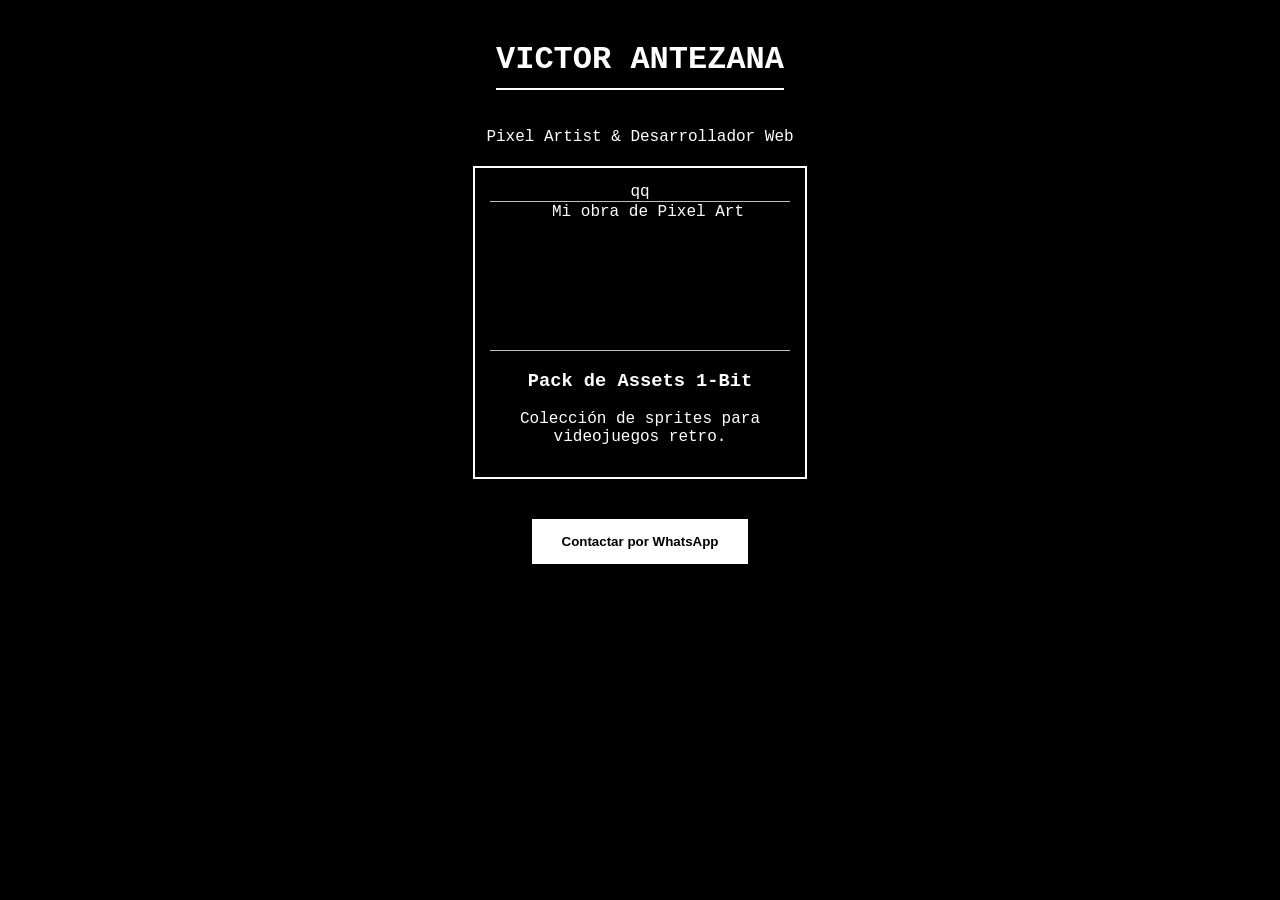
==== index.html @ 73086358 "Add files via upload" ====
<meta name='viewport' content='width=device-width, initial-scale=1'/><!DOCTYPE html>
<html lang="es">
<head>
    <meta charset="UTF-8">
    <meta name="viewport" content="width=device-width, initial-scale=1.0">
    <title>Victor | Pixel Art & Web</title>
    <link rel="stylesheet" href="style.css">
</head>
<body>
    <header>
        <h1>VICTOR ANTEZANA</h1>
        <p>Pixel Artist & Desarrollador Web</p>
    </header>

    <section id="portfolio">
        <div class="project-card">qq
            <div class="pixel-box">
              
<img src="cf26793b77436926cef9d7d4557286f3.jpg" alt="Mi obra de Pixel Art" class="pixel-img" width="500" height="150">


              
            </div>
            <h3>Pack de Assets 1-Bit</h3>
            <p>Colección de sprites para videojuegos retro.</p>
        </div>
    </section>

    <footer>
        <button onclick="contactar()">Contactar por WhatsApp</button>
    </footer>

    <script src="script.js"></script>
</body>
</html>
<style>/* Estilo Minimalista */
body {
    background-color: #000;
    color: #fff;
    font-family: 'Courier New', Courier, monospace;
    text-align: center;
    margin: 0;
    padding: 20px;
}

header h1 {
    border-bottom: 2px solid #fff;
    display: inline-block;
    padding-bottom: 10px;
}

.project-card {
    border: 2px solid #fff;
    margin: 20px auto;
    padding: 15px;
    max-width: 300px;
    transition: transform 0.3s;
}

.pixel-box {
    overflow: hidden; /* Corta lo que se salga de la caja */
    word-wrap: break-word; /* Si hay texto, lo obliga a saltar de línea */
    display: flex;
    justify-content: center;
    align-items: center;
}


button {
    background-color: #fff;
    color: #000;
    border: none;
    padding: 15px 30px;
    font-weight: bold;
    cursor: pointer;
    margin-top: 20px;
}
</style><script>
function contactar() {
    const mensaje = "Hola Victor, vi tu portafolio y me gustaría una cotización.";
    const telefono = "59163790452";
    const url = "https://wa.me/" + telefono + "?text=" + encodeURIComponent(mensaje);
    window.open(url, '_blank');
}
</script>
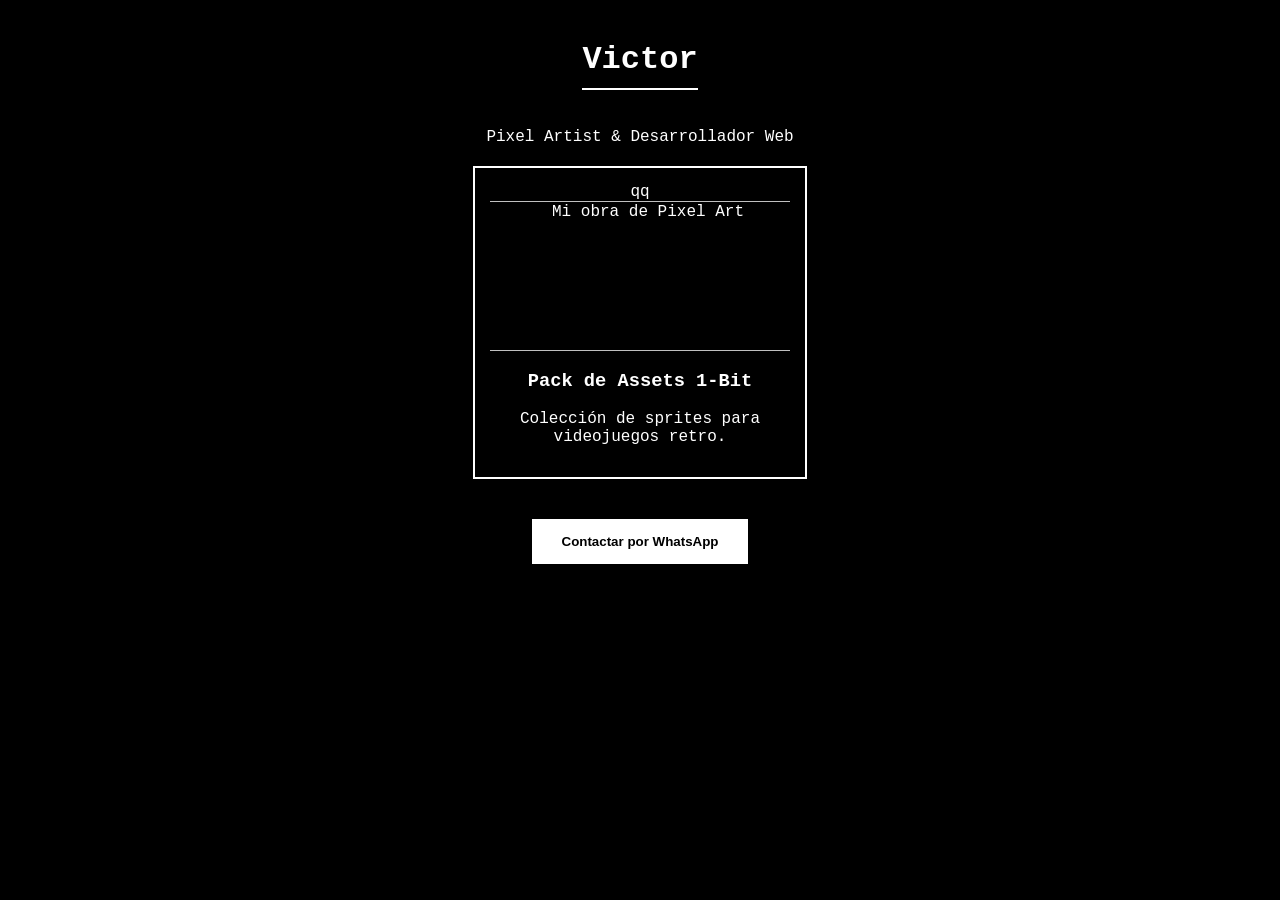
==== commit 26adf94f: "Actualizar index.html" ====
--- a/index.html
+++ b/index.html
@@ -8,7 +8,7 @@
 </head>
 <body>
     <header>
-        <h1>VICTOR ANTEZANA</h1>
+        <h1>Victor</h1>
         <p>Pixel Artist & Desarrollador Web</p>
     </header>
 
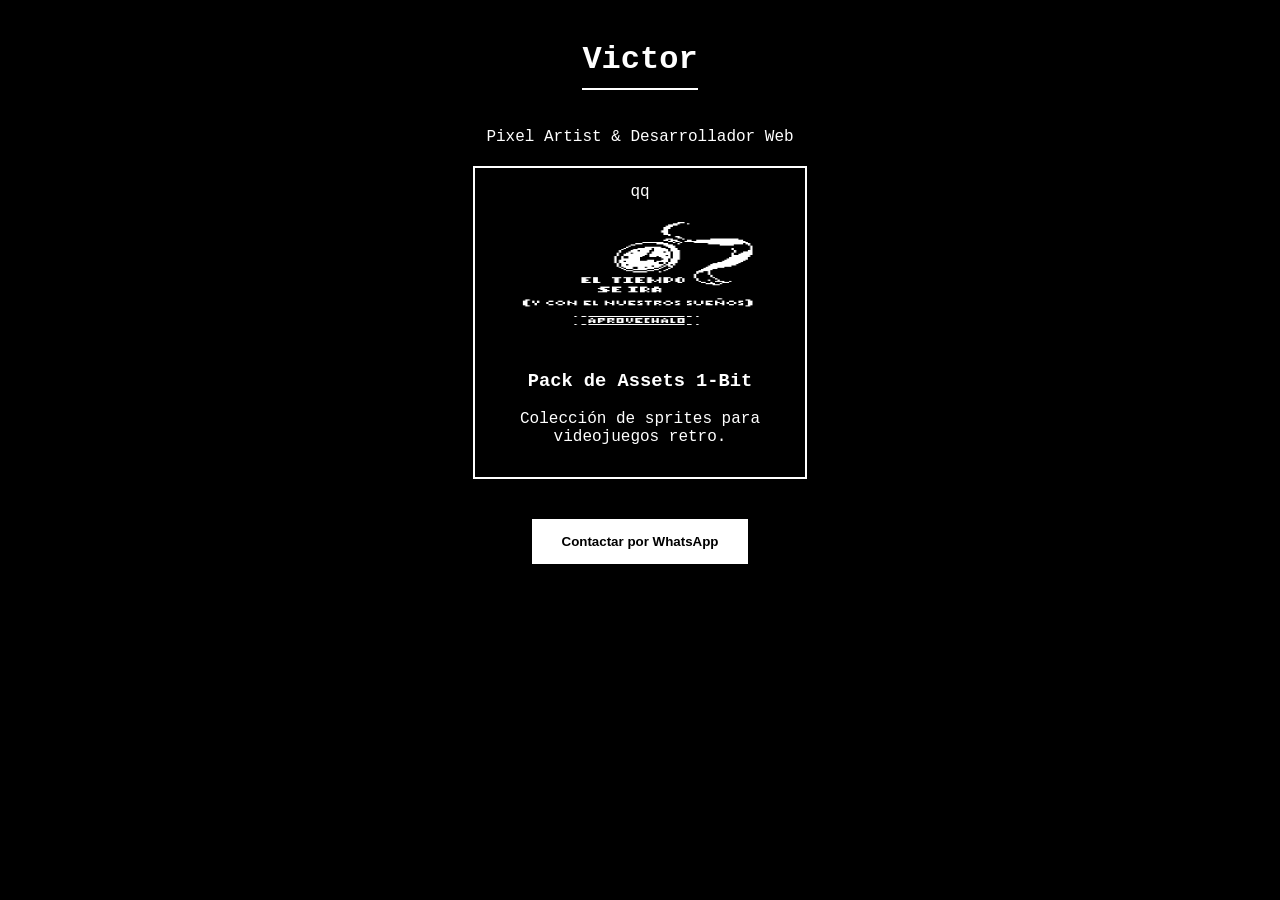
==== commit 17163f6e: "Actualizar index.html" ====
--- a/index.html
+++ b/index.html
@@ -16,7 +16,7 @@
         <div class="project-card">qq
             <div class="pixel-box">
               
-<img src="cf26793b77436926cef9d7d4557286f3.jpg" alt="Mi obra de Pixel Art" class="pixel-img" width="500" height="150">
+<img src="Icon.png"alt="Mi obra de Pixel Art" class="pixel-img" width="500" height="150">
 
 
               
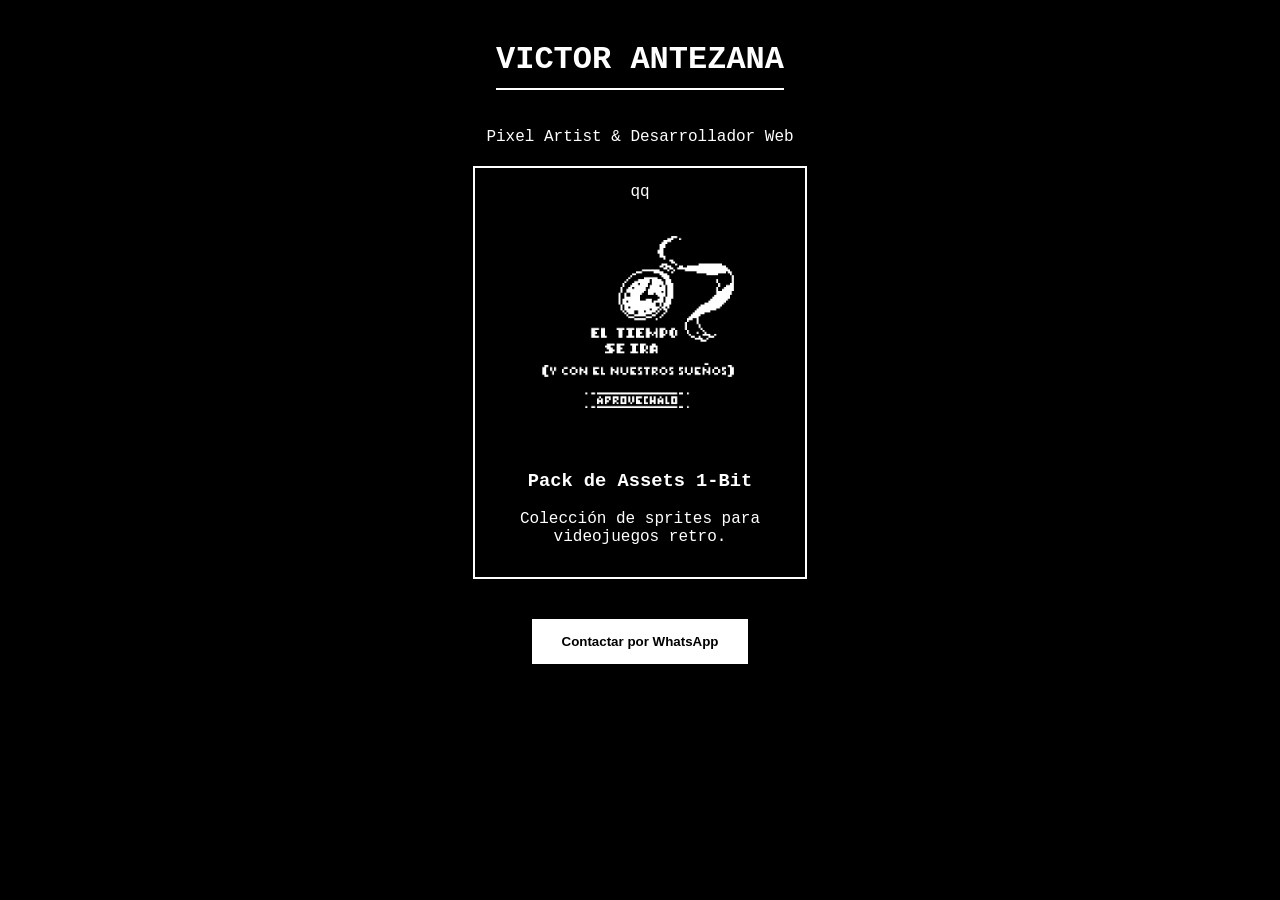
==== commit a66ead81: "Actualizar index.html" ====
--- a/index.html
+++ b/index.html
@@ -8,7 +8,7 @@
 </head>
 <body>
     <header>
-        <h1>Victor</h1>
+        <h1>VICTOR ANTEZANA</h1>
         <p>Pixel Artist & Desarrollador Web</p>
     </header>
 
@@ -16,7 +16,7 @@
         <div class="project-card">qq
             <div class="pixel-box">
               
-<img src="Icon.png"alt="Mi obra de Pixel Art" class="pixel-img" width="500" height="150">
+<img src="Icon.png" alt="Mi obra de Pixel Art" class="pixel-img" width="250" height="250">
 
 
               
@@ -82,4 +82,4 @@
     const url = "https://wa.me/" + telefono + "?text=" + encodeURIComponent(mensaje);
     window.open(url, '_blank');
 }
-</script>
+</script>
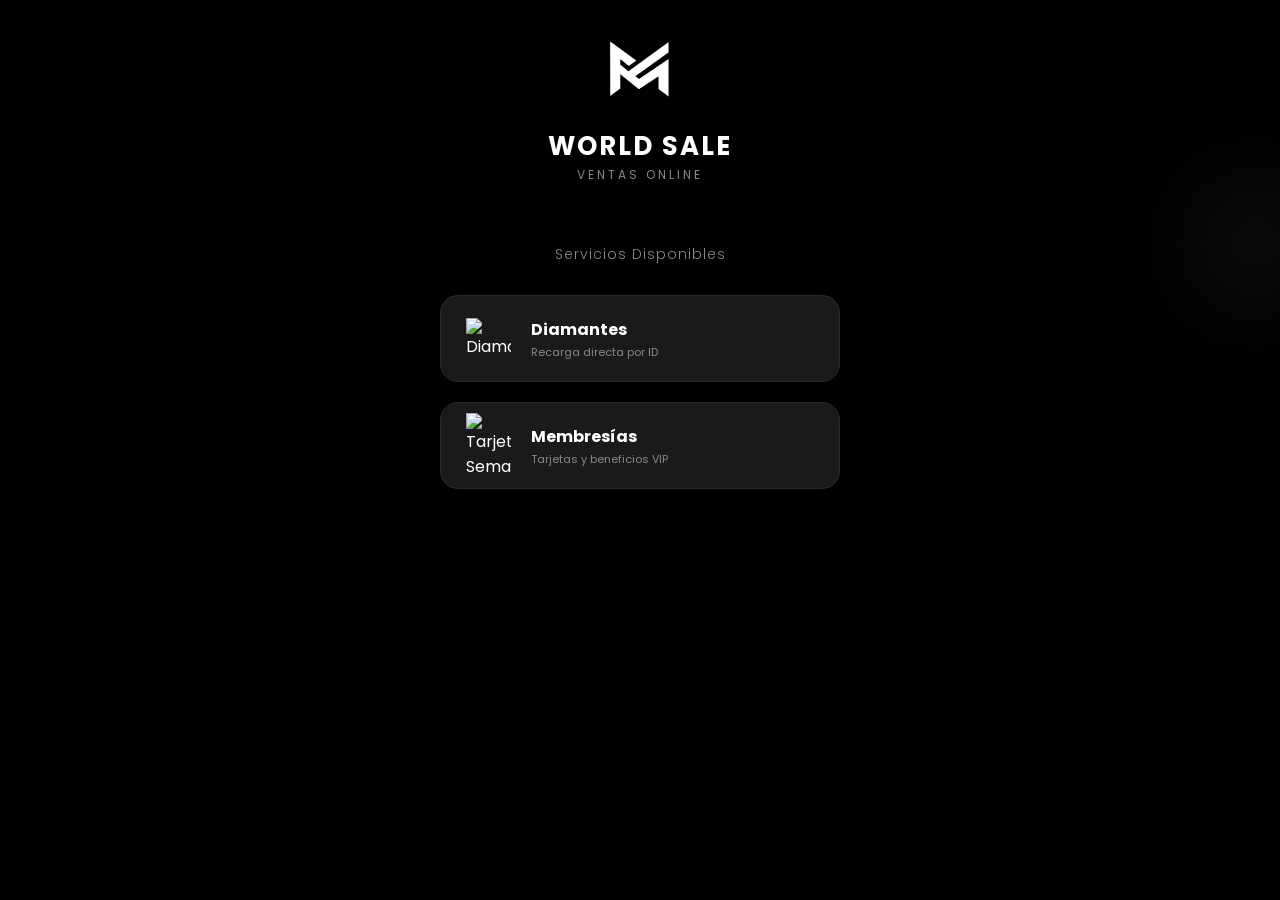
==== commit a586ff52: "Add files via upload" ====
--- a/index.html
+++ b/index.html
@@ -1,85 +1,173 @@
-<meta name='viewport' content='width=device-width, initial-scale=1'/><!DOCTYPE html>
+<!DOCTYPE html>
 <html lang="es">
 <head>
     <meta charset="UTF-8">
     <meta name="viewport" content="width=device-width, initial-scale=1.0">
-    <title>Victor | Pixel Art & Web</title>
-    <link rel="stylesheet" href="style.css">
+    <title>World Sale - Ventas Online</title>
+    <link href="https://fonts.googleapis.com/css2?family=Poppins:wght@300;400;600&display=swap" rel="stylesheet">
+    <link rel="stylesheet" href="index.css">
 </head>
 <body>
-    <header>
-        <h1>VICTOR ANTEZANA</h1>
-        <p>Pixel Artist & Desarrollador Web</p>
-    </header>
+  
+    <audio id="click-sound" src="dragon-studio-mouse-click-405462.mp3" preload="auto"></audio>
 
-    <section id="portfolio">
-        <div class="project-card">qq
-            <div class="pixel-box">
-              
-<img src="Icon.png" alt="Mi obra de Pixel Art" class="pixel-img" width="250" height="250">
+    <div id="particles-container"></div>
 
+    <div id="modal-recibo" class="modal-container hidden">
+        <div class="recibo-card">
+            <div class="recibo-header">
+                <h3>TICKET DE PEDIDO</h3>
+                <p>WORLD SALE OFFICIAL</p>
+            </div>
+            <div class="recibo-body">
+                <div class="recibo-item">
+                    <span>Item:</span>
+                    <strong id="recibo-producto">-</strong>
+                </div>
+                <div class="recibo-item">
+                    <span>Total:</span>
+                    <strong id="recibo-precio">-</strong>
+                </div>
+                <div class="recibo-nota">
+                    <p>Serás redirigido a WhatsApp para finalizar el pago por QR o transferencia.</p>
+                </div>
+            </div>
+            <div class="recibo-footer">
+                <button id="btn-confirmar-compra" class="confirm-btn">ENVIAR PEDIDO</button>
+                <button id="btn-cancelar-modal" class="cancel-btn">VOLVER</button>
+            </div>
+        </div>
+    </div>
 
-              
+    <main class="main-container">
+        <header class="logo-section">
+            <div class="logo-wrapper">
+                <img src="ICON.png" alt="World Sale" class="main-logo">
             </div>
-            <h3>Pack de Assets 1-Bit</h3>
-            <p>Colección de sprites para videojuegos retro.</p>
-        </div>
-    </section>
+            <h1 class="brand-name">WORLD SALE</h1>
+            <p class="brand-tagline">VENTAS ONLINE</p>
+        </header>
 
-    <footer>
-        <button onclick="contactar()">Contactar por WhatsApp</button>
-    </footer>
+        <section class="menu-section" id="menu-principal">
+            <h2 class="section-title subtitle-low">Servicios Disponibles</h2>
+            <div class="menu-grid">
+                <div class="menu-card" id="card-diamantes">
+                    <div class="card-icon-container">
+                        <img src="diamantes.png" alt="Diamantes" class="item-icon">
+                    </div>
+                    <div class="card-content">
+                        <h3>Diamantes</h3>
+                        <p>Recarga directa por ID</p>
+                    </div>
+                </div>
+                <div class="menu-card" id="card-semanal">
+                    <div class="card-icon-container">
+                        <img src="semanal.png" alt="Tarjeta Semanal" class="item-icon">
+                    </div>
+                    <div class="card-content">
+                        <h3>Membresías</h3>
+                        <p>Tarjetas y beneficios VIP</p>
+                    </div>
+                </div>
+            </div>
+        </section>
 
-    <script src="script.js"></script>
+        <section id="menu-precios" class="menu-section hidden">
+            <button id="btn-volver" class="back-button">➣ Volver</button>
+            
+            <h3 class="group-label">LOS MÁS BUSCADOS</h3>
+            <div class="price-grid-diamonds">
+                <div class="price-card-grid popular" data-item="341 Diamantes" data-price="Bs 30.00" data-msj="Hola World Sale, quiero el paquete de 341 Diamantes por 30 bs">
+                    <span class="badge">POPULAR</span>
+                    <img src="diamantes.png" class="price-icon-v2">
+                    <span class="pack-name">341 Diamantes</span>
+                    <button class="buy-button-v2">Bs 30.00</button>
+                </div>
+                <div class="price-card-grid popular" data-item="572 Diamantes" data-price="Bs 45.00" data-msj="Hola World Sale, quiero el paquete de 572 Diamantes por 45 bs">
+                    <span class="badge">OFERTA</span>
+                    <img src="diamantes.png" class="price-icon-v2">
+                    <span class="pack-name">572 Diamantes</span>
+                    <button class="buy-button-v2">Bs 45.00</button>
+                </div>
+            </div>
+
+            <h3 class="group-label">CARGA ESTÁNDAR</h3>
+            <div class="price-grid-diamonds">
+                <div class="price-card-grid" data-item="110 Diamantes" data-price="Bs 10.00" data-msj="Hola World Sale, quiero el paquete de 110 Diamantes por 10 bs">
+                    <img src="diamantes.png" class="price-icon-v2">
+                    <span class="pack-name">110 Diamantes</span>
+                    <button class="buy-button-v2">Bs 10.00</button>
+                </div>
+                <div class="price-card-grid" data-item="1166 Diamantes" data-price="Bs 80.00" data-msj="Hola World Sale, quiero el paquete de 1166 Diamantes por 80 bs">
+                    <img src="diamantes.png" class="price-icon-v2">
+                    <span class="pack-name">1166 Diamantes</span>
+                    <button class="buy-button-v2">Bs 80.00</button>
+                </div>
+            </div>
+
+            <h3 class="group-label">PAQUETES ELITE</h3>
+            <div class="price-grid-diamonds elite-row">
+                <div class="price-card-grid elite" data-item="2389 Diamantes" data-price="Bs 160.00" data-msj="Hola World Sale, quiero el paquete de 2389 Diamantes por 160 bs">
+                    <span class="badge yellow">MAX AHORRO</span>
+                    <img src="diamantes.png" class="price-icon-v2">
+                    <span class="pack-name">2389 Diamantes</span>
+                    <button class="buy-button-v2">Bs 160.00</button>
+                </div>
+                <div class="price-card-grid elite" data-item="6160 Diamantes" data-price="Bs 400.00" data-msj="Hola World Sale, quiero el paquete de 6160 Diamantes por 400 bs">
+                    <img src="diamantes.png" class="price-icon-v2">
+                    <span class="pack-name">6160 Diamantes</span>
+                    <button class="buy-button-v2">Bs 400.00</button>
+                </div>
+            </div>
+        </section>
+
+        <section id="menu-tarjetas" class="menu-section hidden">
+            <button id="btn-volver-tarjetas" class="back-button">➣ Volver</button>
+            
+            <div class="category-selector">
+                <div class="category-btn active" id="tab-membresias">
+                    <img src="semanal.png" class="cat-icon"><span>Tarjetas</span>
+                </div>
+                <div class="category-btn" id="tab-pases">
+                    <img src="semanal.png" class="cat-icon"><span>Pases</span>
+                </div>
+                <div class="category-btn" id="tab-otros">
+                    <img src="semanal.png" class="cat-icon"><span>Otros</span>
+                </div>
+            </div>
+
+            <div id="content-membresias" class="tab-content">
+                <div class="menu-grid">
+                    <div class="price-card" data-item="T. Semanal Básica" data-price="Bs 7.00" data-msj="Hola World Sale, quiero la T. Semanal básica por 7 bs">
+                        <div class="price-info"><img src="semanal.png" class="price-icon"><span>T. Semanal Básica</span></div>
+                        <button class="buy-button">Bs 7.00</button>
+                    </div>
+                    <div class="price-card" data-item="Tarjeta Semanal" data-price="Bs 18.00" data-msj="Hola World Sale, quiero la Tarjeta Semanal por 18 bs">
+                        <div class="price-info"><img src="semanal.png" class="price-icon"><span>Tarjeta Semanal</span></div>
+                        <button class="buy-button">Bs 18.00</button>
+                    </div>
+                    <div class="price-card" data-item="Tarjeta Mensual" data-price="Bs 85.00" data-msj="Hola World Sale, quiero la Tarjeta Mensual por 85 bs">
+                        <div class="price-info"><img src="semanal.png" class="price-icon"><span>Tarjeta Mensual</span></div>
+                        <button class="buy-button">Bs 85.00</button>
+                    </div>
+                </div>
+            </div>
+
+            <div id="content-pases" class="tab-content hidden">
+                <div class="menu-grid">
+                    <div class="price-card" data-item="Pass Booyah" data-price="Bs 25.00" data-msj="Hola World Sale, quiero el Pass Booyah por 25 bs">
+                        <div class="price-info"><img src="semanal.png" class="price-icon"><span>Pass Booyah</span></div>
+                        <button class="buy-button">Bs 25.00</button>
+                    </div>
+                </div>
+            </div>
+
+            <div id="content-otros" class="tab-content hidden">
+                <p class="subtitle-low">Próximamente...</p>
+            </div>
+        </section>
+    </main>
+
+    <script src="index.js"></script>
 </body>
 </html>
-<style>/* Estilo Minimalista */
-body {
-    background-color: #000;
-    color: #fff;
-    font-family: 'Courier New', Courier, monospace;
-    text-align: center;
-    margin: 0;
-    padding: 20px;
-}
-
-header h1 {
-    border-bottom: 2px solid #fff;
-    display: inline-block;
-    padding-bottom: 10px;
-}
-
-.project-card {
-    border: 2px solid #fff;
-    margin: 20px auto;
-    padding: 15px;
-    max-width: 300px;
-    transition: transform 0.3s;
-}
-
-.pixel-box {
-    overflow: hidden; /* Corta lo que se salga de la caja */
-    word-wrap: break-word; /* Si hay texto, lo obliga a saltar de línea */
-    display: flex;
-    justify-content: center;
-    align-items: center;
-}
-
-
-button {
-    background-color: #fff;
-    color: #000;
-    border: none;
-    padding: 15px 30px;
-    font-weight: bold;
-    cursor: pointer;
-    margin-top: 20px;
-}
-</style><script>
-function contactar() {
-    const mensaje = "Hola Victor, vi tu portafolio y me gustaría una cotización.";
-    const telefono = "59163790452";
-    const url = "https://wa.me/" + telefono + "?text=" + encodeURIComponent(mensaje);
-    window.open(url, '_blank');
-}
-</script>
--- a/index.css
+++ b/index.css
@@ -0,0 +1,346 @@
+/* BLOQUE 1: Base y Fondo - CORRECCIÓN AZUL */
+* {
+    margin: 0;
+    padding: 0;
+    box-sizing: border-box;
+    -webkit-tap-highlight-color: transparent; /* ELIMINA EL CUADRO AZUL EN MÓVILES */
+    outline: none;
+}
+
+body {
+    background-color: #000000;
+    color: #FFFFFF;
+    font-family: 'Poppins', sans-serif;
+    display: flex;
+    justify-content: center;
+    padding: 20px;
+    min-height: 100vh;
+    overflow-x: hidden; 
+}
+
+/* BLOQUE 2: Capa fija (Límite Visual Inferior) */
+body::after {
+    content: "";
+    position: fixed;
+    bottom: 0;
+    left: 0;
+    width: 100%;
+    height: 15%; 
+    background: linear-gradient(to top, #000000 80%, transparent);
+    z-index: 999;
+    pointer-events: none;
+}
+
+.main-container {
+    width: 100%;
+    max-width: 400px;
+    text-align: center;
+    padding-bottom: 100px; 
+    position: relative;
+    z-index: 10;
+}
+
+/* BLOQUE 3: Logo y Tagline */
+.logo-section { margin-bottom: 20px; }
+.main-logo { width: 100px; height: auto; }
+.brand-name { font-size: 26px; letter-spacing: 2px; }
+.brand-tagline { font-size: 12px; color: #888; letter-spacing: 3px; }
+
+/* BLOQUE 4: Espaciado y Subtítulo */
+.menu-section { margin-top: 60px; }
+.subtitle-low { font-size: 14px; color: #888; margin-bottom: 30px; font-weight: 300; letter-spacing: 1px; }
+
+/* ---------------------------------------------------- */
+/* BLOQUE 5: Menú Principal (Botones de Entrada) */
+/* ---------------------------------------------------- */
+.menu-grid {
+    display: flex;
+    flex-direction: column;
+    gap: 20px;
+}
+
+.menu-card {
+    background-color: #1A1A1A; 
+    padding: 20px 25px;
+    border-radius: 18px;
+    display: flex;
+    align-items: center;
+    gap: 20px;
+    border: 1px solid #2B2B2B;
+    transition: all 0.2s ease;
+    cursor: pointer;
+}
+
+.menu-card:active {
+    transform: scale(0.96);
+    border-color: rgba(255, 255, 255, 0.3);
+}
+
+.menu-card .card-icon-container {
+    width: 45px;
+    height: 45px;
+    display: flex;
+    justify-content: center;
+    align-items: center;
+}
+
+.menu-card .item-icon { width: 100%; height: auto; }
+.menu-card .card-content { text-align: left; }
+.menu-card .card-content h3 { font-size: 16px; margin-bottom: 2px; }
+.menu-card .card-content p { font-size: 11px; color: #888; }
+
+/* ---------------------------------------------------- */
+/* BLOQUE 6: Grid de Diamantes (Animación Corregida) */
+/* ---------------------------------------------------- */
+.group-label {
+    font-size: 10px;
+    color: #444;
+    text-align: left;
+    margin: 40px 0 15px 5px;
+    letter-spacing: 2px;
+    font-weight: 600;
+}
+
+.price-grid-diamonds {
+    display: grid;
+    grid-template-columns: 1fr 1fr;
+    gap: 15px;
+    margin-bottom: 20px;
+}
+
+.price-card-grid {
+    background-color: #0F0F0F;
+    border: 1px solid #2B2B2B;
+    border-radius: 20px;
+    padding: 25px 10px;
+    display: flex;
+    flex-direction: column;
+    align-items: center;
+    gap: 15px;
+    position: relative;
+    transition: transform 0.2s cubic-bezier(0.175, 0.885, 0.32, 1.275), border-color 0.3s ease;
+    cursor: pointer;
+}
+
+/* EFECTO DE PRESIÓN PARA EL GRID */
+.price-card-grid:active {
+    transform: scale(0.94);
+    border-color: #FFFFFF;
+    background-color: #151515;
+}
+
+.price-icon-v2 { width: 35px; height: auto; }
+.pack-name { font-size: 12px; font-weight: 400; color: #ccc; text-transform: uppercase; letter-spacing: 1px; }
+
+.buy-button-v2 {
+    background: #1A1A1A;
+    color: #fff;
+    border: 1px solid #333;
+    padding: 10px 15px;
+    border-radius: 10px;
+    font-size: 11px;
+    font-weight: 700;
+    width: 95%;
+    cursor: pointer;
+    letter-spacing: 1px;
+    transition: background 0.2s;
+}
+
+.buy-button-v2:active {
+    background: #FFFFFF;
+    color: #000000;
+}
+
+.price-card-grid.elite { border-color: #444; }
+
+/* ---------------------------------------------------- */
+/* BLOQUE 7: Etiquetas (Badges) */
+/* ---------------------------------------------------- */
+.badge {
+    position: absolute;
+    top: -7px;
+    background: #fff;
+    color: #000;
+    font-size: 7px;
+    font-weight: 800;
+    padding: 2px 7px;
+    border-radius: 4px;
+    letter-spacing: 1px;
+    z-index: 5;
+}
+.badge.yellow { background: #FFFFFF; }
+
+/* ---------------------------------------------------- */
+/* BLOQUE 8: Membresías (Botones Largos) */
+/* ---------------------------------------------------- */
+.tab-content .price-card {
+    background-color: #0F0F0F; 
+    padding: 15px 20px;
+    border-radius: 12px;
+    display: flex;
+    justify-content: space-between;
+    align-items: center;
+    border: 1px solid #2B2B2B;
+    margin-bottom: 15px;
+    transition: transform 0.2s;
+}
+
+.tab-content .price-card:active { transform: scale(0.98); }
+.tab-content .price-info { display: flex; align-items: center; gap: 10px; }
+.tab-content .price-icon { width: 22px; height: auto; }
+.tab-content .price-info span { font-size: 13px; color: #ccc; }
+.tab-content .buy-button { background: none; color: #fff; border: none; font-size: 12px; font-weight: 600; }
+
+/* ---------------------------------------------------- */
+/* BLOQUE 9: Recibo / Modal de Confirmación - ESTRUCTURA VERTICAL */
+/* ---------------------------------------------------- */
+.modal-container {
+    position: fixed;
+    top: 0;
+    left: 0;
+    width: 100vw;
+    height: 100vh;
+    background: rgba(0,0,0,0.95);
+    backdrop-filter: blur(10px);
+    display: flex;
+    justify-content: center;
+    align-items: center;
+    z-index: 10000;
+}
+
+.recibo-card {
+    background: #0F0F0F;
+    width: 85%;
+    max-width: 320px;
+    border-radius: 24px;
+    border: 1px solid #2B2B2B;
+    padding: 30px 20px;
+    text-align: center;
+    box-shadow: 0 0 40px rgba(255, 255, 255, 0.03);
+}
+
+.recibo-header h3 { font-size: 13px; letter-spacing: 2px; margin-bottom: 5px; }
+.recibo-header p { font-size: 9px; color: #555; margin-bottom: 25px; }
+
+.recibo-body {
+    border-top: 1px dashed #2B2B2B;
+    border-bottom: 1px dashed #2B2B2B;
+    padding: 20px 0;
+    margin-bottom: 25px;
+}
+
+.recibo-item { display: flex; justify-content: space-between; margin-bottom: 12px; font-size: 14px; }
+.recibo-item span { color: #888; }
+.recibo-nota { font-size: 9px; color: #555; line-height: 1.5; margin-bottom: 15px; }
+
+/* CONTENEDOR DE BOTONES EN COLUMNA */
+.recibo-footer {
+    display: flex;
+    flex-direction: column; /* PONE UNO ABAJO DEL OTRO */
+    align-items: center;
+    gap: 15px; /* ESPACIO PERFECTO ENTRE BOTONES */
+}
+
+.confirm-btn {
+    width: 100%; /* OCUPA TODO EL ANCHO DISPONIBLE */
+    background: #fff;
+    color: #000;
+    border: none;
+    padding: 14px;
+    border-radius: 12px;
+    font-weight: 700;
+    font-size: 13px;
+    cursor: pointer;
+    transition: transform 0.2s;
+}
+
+.confirm-btn:active { transform: scale(0.95); }
+
+/* ESTILO "CANCELAR" ABAJO Y CENTRADO */
+.cancel-btn {
+    background: none;
+    border: none;
+    color: #555;
+    font-size: 11px;
+    cursor: pointer;
+    text-transform: uppercase;
+    letter-spacing: 2px;
+    transition: all 0.3s ease;
+    opacity: 0.7;
+    padding: 10px; /* ÁREA DE CLIC MÁS CÓMODA */
+}
+
+.cancel-btn:active {
+    opacity: 1;
+    letter-spacing: 4px;
+    color: #FFFFFF;
+}
+
+/* ---------------------------------------------------- */
+/* ---------------------------------------------------- */
+/* BLOQUE 10: Humo y Visibilidad (Optimizado) */
+/* ---------------------------------------------------- */
+#particles-container { 
+    position: fixed; 
+    top: 0; 
+    left: 0; 
+    width: 100vw; 
+    height: 100vh; 
+    z-index: -1; 
+    pointer-events: none; 
+    overflow: hidden; /* Evita scrolls accidentales */
+}
+
+.light-leak { 
+    position: absolute; 
+    border-radius: 50%; 
+    /* Subimos la opacidad a 0.12 para que se note más en móviles */
+    background: radial-gradient(circle, rgba(255,255,255,0.12) 0%, rgba(255,255,255,0) 70%); 
+    filter: blur(50px); 
+    animation: smoke-float infinite ease-in-out; 
+    will-change: transform, opacity; /* Ayuda al rendimiento del cel */
+}
+
+@keyframes smoke-float {
+    0% { 
+        opacity: 0; 
+        transform: scale(0.8) translateY(0); 
+    }
+    50% { 
+        opacity: 0.4; /* Punto máximo de visibilidad */
+    }
+    100% { 
+        opacity: 0; 
+        transform: scale(2) translate(20px, -40px); 
+    }
+}
+
+.hidden { display: none !important; }
+
+/* ---------------------------------------------------- */
+/* BLOQUE 11: Selector Categorías y Volver General */
+/* ---------------------------------------------------- */
+.category-selector { display: flex; gap: 8px; margin-bottom: 30px; }
+.category-btn { flex: 1; background: #0F0F0F; border: 1px solid #2B2B2B; border-radius: 12px; padding: 12px; display: flex; flex-direction: column; align-items: center; gap: 5px; cursor: pointer; transition: 0.2s; }
+.category-btn.active { border-color: #fff; background: #1A1A1A; }
+.category-btn:active { transform: scale(0.95); }
+.category-btn span { font-size: 8px; color: #888; font-weight: 600; text-transform: uppercase; letter-spacing: 1px;}
+.cat-icon { width: 22px; height: auto; }
+
+.back-button { 
+    color: #fff; 
+    background: none; 
+    border: none; 
+    font-size: 13px; 
+    margin-bottom: 20px; 
+    cursor: pointer;
+    opacity: 0.6;
+    transition: 0.3s;
+    letter-spacing: 1px;
+}
+
+.back-button:active {
+    opacity: 1;
+    letter-spacing: 2px;
+    transform: translateX(-5px);
+}
